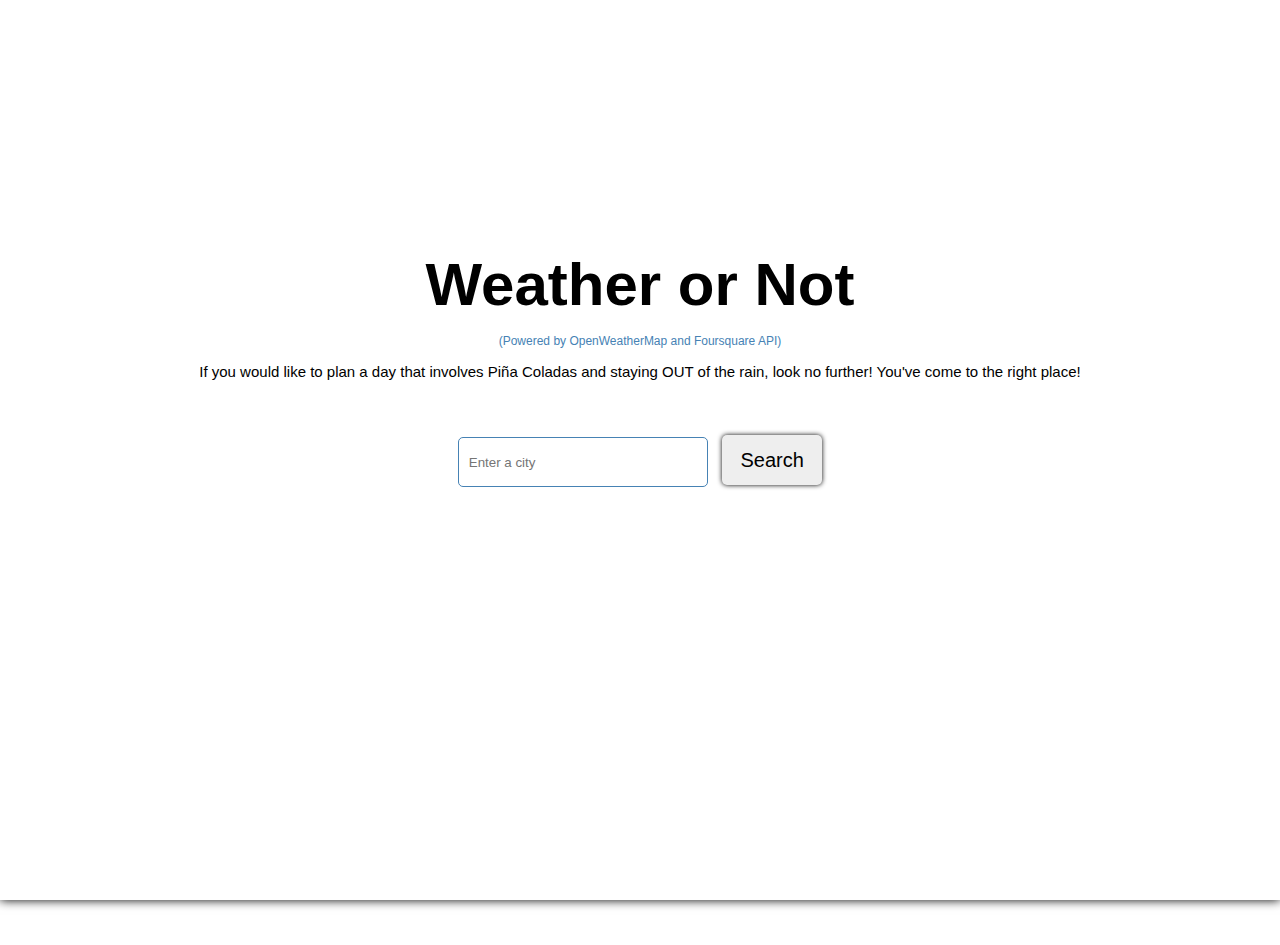
==== cap.html @ 7d447c3f "added functioning weather and foursquare apis" ====
<!DOCTYPE html>
<html lang="en">

<head>
    <meta charset="utf-8">
    <meta name="viewport" content="width=device-width, initial-scale=1">
    <meta property="og:title" content="Weather or Not" />
    <!--<meta property="og:image" content="https://tse2.mm.bing.net/th?id=OIP.2QLvJm85JUFixVvtVHXrngHaE8&pid=15.1&P=0&w=237&h=159" />-->
    <meta property="og:description" content="Enables user to plan events while taking weather into consideration" />
    <meta property="og:type" content="website" />
    <!--<meta property="og:url" content="https://JLinnell.github.io/thinkful-second-capstone-Weather-Or-Not/" /> -->
    <title>Weather or Not</title>
    <link href="cap.css" rel="stylesheet" />
</head>

<body>
    <main role=main>
        <div class="start-display" id="start-page">
            <header class="row" role="banner">
                <h1 class="logo">Weather or Not</h1>
                <p class="api-info">(Powered by OpenWeatherMap and Foursquare API)</p>
                <p>If you would like to plan a day that involves Pi&#xF1;a Coladas and staying OUT of the rain, look no further! You've come to the right place!</p>
            </header>

            <form action="#" class="js-search-form row" id="search-query-form">
                <input type="text" placeholder="Enter a city" class="js-query" id="search-term" required>
                <button type="submit" class="submit-button">Search</button>
            </form>
        </div>

        <section class="weather row" id="weather-display">

        </section>
        <nav role="navigation" class="navigation hide" id="results-navigation">
            <div class="options row">
                <button class="category-button" id="foodDrink-button">FOOD & DRINK</button>
                <button class="category-button" id="Indoors-button">INDOORS</button>
                <button class="category-button" id="shopping-button">SHOPPING</button>
                <button class="category-button" id="outdoors-button">OUTDOORS</button>
                <button class="category-button" id="arts-button">ARTS</button>
            </div>
        </nav>

        <section id="foursquare-results" class="row">

        </section>
    </main>
    <script src="https://code.jquery.com/jquery-3.2.1.min.js" integrity="sha256-hwg4gsxgFZhOsEEamdOYGBf13FyQuiTwlAQgxVSNgt4=" crossorigin="anonymous"></script>
    <script type="text/javascript" src="cap.js"></script>
</body>

</html>
---- cap.css ----
body {
    font-family: 'Roboto', sans-serif;
    text-align: center;
    background: url("https://tse2.mm.bing.net/th?id=OIP.2QLvJm85JUFixVvtVHXrngHaE8&pid=15.1&P=0&w=237&h=159");
    background-size: cover;
    background-repeat: no-repeat;
    background-attachment: fixed;
    background-position: center;
    margin: 0px;
    padding: 0px;
}

.hide {
    display: none;
}

/*a {
    text-decoration: none;
    color: steelblue;
}*/

header p {
    font-size: 15px;
}

header p.api-info {
    color: steelblue;
    font-size: 12px;
}

header {
    background-color: rgba(255, 255, 255, 0.7);
    padding: 10px;
    border-radius: 10px;
    width: 80%
}

.start-display {
    height: 100vh;
   /* background: url("./images/roads.jpg");
    background-size: cover;
    background-repeat: no-repeat;
    background-attachment: fixed;*/
    box-shadow: 0 0 10px black;
    padding-top: 200px;
    margin-bottom: 45px;
}

h1.logo {
    font-family: 'Megrim', sans-serif;
    font-size: 60px;
    margin-bottom: 15px;
}

form {
    padding: 30px;
}

form input {
    height: 50px;
    width: 250px;
    padding: 10px;
    border-radius: 5px;
    border: 1px solid steelblue;
}

form button {
    height: 50px;
    width: 100px;
    background: #eee;
    border: 0px;
    border-radius: 5px;
    margin-left: 10px;
    box-shadow: 0 0 5px black;
    font-size: 20px;
}

form a {
    color: black;
    text-decoration: none;
}


/***** WEATHER DISPLAY *****/

.weather-results {
    padding: 10px;
    margin: 30px 0;
    text-align: center;
}

.weather-results h1 {
    font-size: 40px;
    color: black;
    font-family: 'Megrim', sans-serif;
}

.weather-image {
    width: 50%;
}

.weather-results {
    margin: 10px;
    padding: 10px;
    width: 100%;
    background: rgba(230, 223, 223, 0.7);
    border-radius: 5px;
}


/***** NAVIGATION *****/

nav {
    margin: 20px 0;
}

button.category-button {
    margin: 5px;
    padding: 10px;
    background: #fff;
    border: 0px;
    border-radius: 5px;
    box-shadow: 0 0 10px black;
    font-family: 'Montserrat', sans-serif;
    font-weight: 600;
}

button:hover {
    cursor: pointer;
}

button.selected {
    background: #ccc;
}


/***** RESULT DISPLAY *****/

div .result-image {
    width: 100%;
    float: left;
    height: 15em;
    margin-top: 1rem;
    margin-bottom: 1rem;
    background-size: cover;
    background-position: center center;
}

.col-3,
.result {
    margin: 10px;
    padding: 10px;
    width: 100%;
    background: rgba(230, 223, 223, 0.7);
    border-radius: 5px;
}

.result-description {
    padding: 10px;
    text-align: justify;
    overflow: hidden;
    font-size: 0.9em;
}

.result-description h2 {
    font-size: 1.3em;
    font-family: 'Raleway', sans-serif;
    font-weight: 700;
    ;
}

#foursquare-results span {
    display: inline-block;
    height: 32px;
    padding: 0;
    vertical-align: top;
    background-color: #ccc;
    border-radius: 5px;
}

#foursquare-results span.icon-text {
    padding: 8px 4px 0 4px;
}


/***** FOOTER *****/



/***** RESPONSIVE DESIGN *****/

* {
    box-sizing: border-box;
}

.row {
    max-width: 1000px;
    padding-left: 20px;
    padding-right: 20px;
    margin: 0 auto;
}

@media screen and (min-width: 640px) {
    .col-3 {
        width: 30%;
        display: inline-block;
        vertical-align: text-top;
    }
}
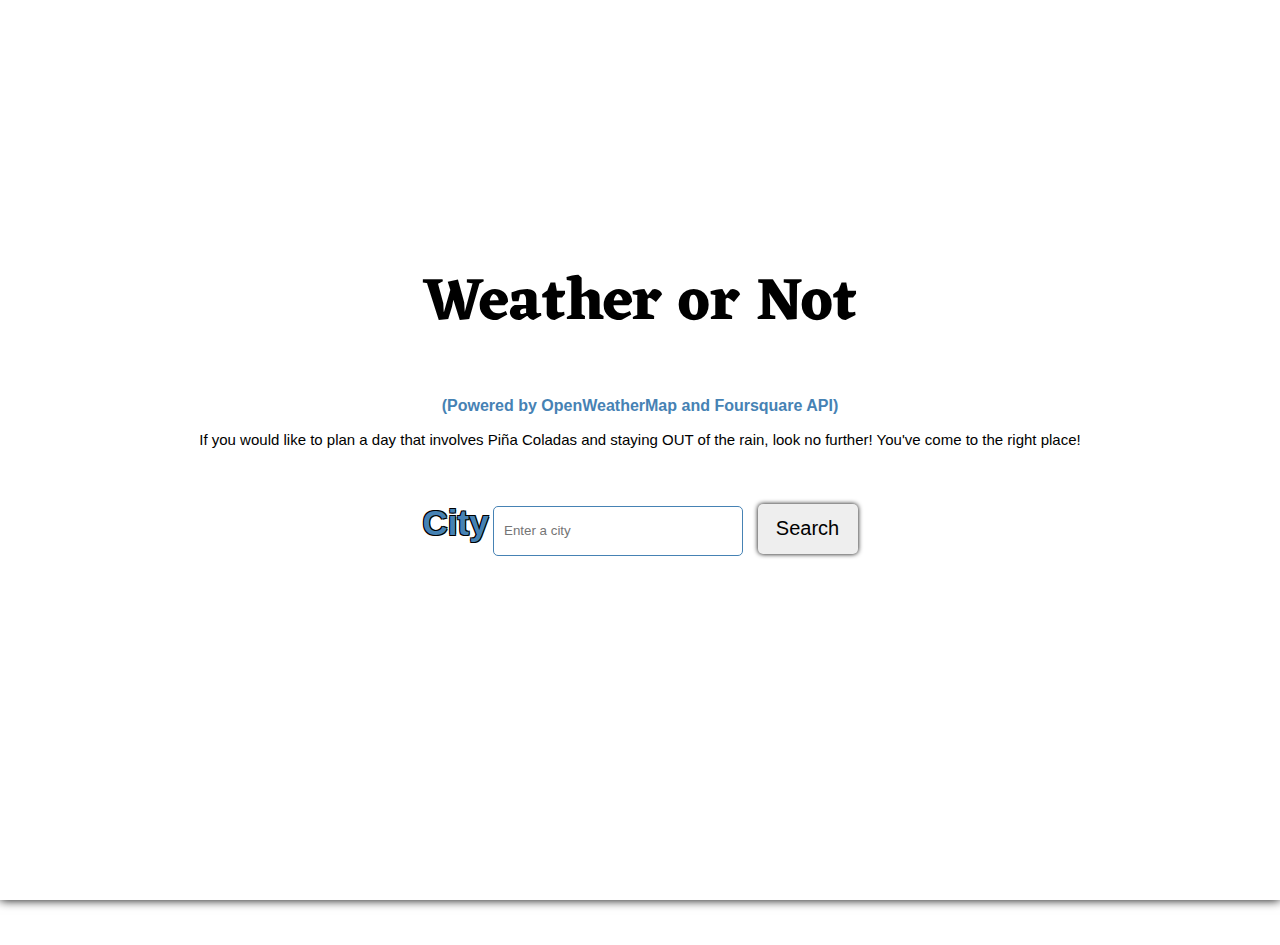
==== commit 5a297dd1: "touched up and streamlined files" ====
--- a/cap.html
+++ b/cap.html
@@ -5,10 +5,9 @@
     <meta charset="utf-8">
     <meta name="viewport" content="width=device-width, initial-scale=1">
     <meta property="og:title" content="Weather or Not" />
-    <!--<meta property="og:image" content="https://tse2.mm.bing.net/th?id=OIP.2QLvJm85JUFixVvtVHXrngHaE8&pid=15.1&P=0&w=237&h=159" />-->
+    <link href="https://fonts.googleapis.com/css?family=Eczar" rel="stylesheet">
     <meta property="og:description" content="Enables user to plan events while taking weather into consideration" />
     <meta property="og:type" content="website" />
-    <!--<meta property="og:url" content="https://JLinnell.github.io/thinkful-second-capstone-Weather-Or-Not/" /> -->
     <title>Weather or Not</title>
     <link href="cap.css" rel="stylesheet" />
 </head>
@@ -16,13 +15,14 @@
 <body>
     <main role=main>
         <div class="start-display" id="start-page">
-            <header class="row" role="banner">
+            <header class="row">
                 <h1 class="logo">Weather or Not</h1>
                 <p class="api-info">(Powered by OpenWeatherMap and Foursquare API)</p>
                 <p>If you would like to plan a day that involves Pi&#xF1;a Coladas and staying OUT of the rain, look no further! You've come to the right place!</p>
             </header>
 
-            <form action="#" class="js-search-form row" id="search-query-form">
+            <form action="#" class="search-form row" id="search-query-form">
+                <label for="search-term">City</label>
                 <input type="text" placeholder="Enter a city" class="js-query" id="search-term" required>
                 <button type="submit" class="submit-button">Search</button>
             </form>
@@ -33,11 +33,11 @@
         </section>
         <nav role="navigation" class="navigation hide" id="results-navigation">
             <div class="options row">
-                <button class="category-button" id="foodDrink-button">FOOD & DRINK</button>
-                <button class="category-button" id="Indoors-button">INDOORS</button>
-                <button class="category-button" id="shopping-button">SHOPPING</button>
+                <button class="category-button" id="food-button">FOOD</button>
+                <button class="category-button" id="nightlife-button">NIGHTLIFE</button>
+                <button class="category-button" id="shops-button">SHOPS</button>
                 <button class="category-button" id="outdoors-button">OUTDOORS</button>
-                <button class="category-button" id="arts-button">ARTS</button>
+                <button class="category-button" id="entertainment-button">ARTS</button>
             </div>
         </nav>
 
--- a/cap.css
+++ b/cap.css
@@ -1,3 +1,7 @@
+* {
+    box-sizing: border-box;
+}
+
 body {
     font-family: 'Roboto', sans-serif;
     text-align: center;
@@ -14,10 +18,10 @@
     display: none;
 }
 
-/*a {
+a {
     text-decoration: none;
     color: steelblue;
-}*/
+}
 
 header p {
     font-size: 15px;
@@ -25,7 +29,8 @@
 
 header p.api-info {
     color: steelblue;
-    font-size: 12px;
+    font-size: 16px;
+    font-weight: bold;
 }
 
 header {
@@ -37,23 +42,25 @@
 
 .start-display {
     height: 100vh;
-   /* background: url("./images/roads.jpg");
-    background-size: cover;
-    background-repeat: no-repeat;
-    background-attachment: fixed;*/
     box-shadow: 0 0 10px black;
     padding-top: 200px;
     margin-bottom: 45px;
 }
 
 h1.logo {
-    font-family: 'Megrim', sans-serif;
+    font-family: 'Eczar', serif;
     font-size: 60px;
-    margin-bottom: 15px;
 }
 
 form {
     padding: 30px;
+}
+
+label {
+    font-size: 35px;
+    font-weight: bold;
+    color: steelblue;
+    text-shadow: -1px -1px 0 #000, 1px -1px 0 #000, -1px 1px 0 #000, 1px 1px 0 #000;
 }
 
 form input {
@@ -80,9 +87,6 @@
     text-decoration: none;
 }
 
-
-/***** WEATHER DISPLAY *****/
-
 .weather-results {
     padding: 10px;
     margin: 30px 0;
@@ -106,7 +110,6 @@
     background: rgba(230, 223, 223, 0.7);
     border-radius: 5px;
 }
-
 
 /***** NAVIGATION *****/
 
@@ -133,19 +136,7 @@
     background: #ccc;
 }
 
-
 /***** RESULT DISPLAY *****/
-
-div .result-image {
-    width: 100%;
-    float: left;
-    height: 15em;
-    margin-top: 1rem;
-    margin-bottom: 1rem;
-    background-size: cover;
-    background-position: center center;
-}
-
 .col-3,
 .result {
     margin: 10px;
@@ -164,9 +155,7 @@
 
 .result-description h2 {
     font-size: 1.3em;
-    font-family: 'Raleway', sans-serif;
     font-weight: 700;
-    ;
 }
 
 #foursquare-results span {
@@ -182,16 +171,7 @@
     padding: 8px 4px 0 4px;
 }
 
-
-/***** FOOTER *****/
-
-
-
 /***** RESPONSIVE DESIGN *****/
-
-* {
-    box-sizing: border-box;
-}
 
 .row {
     max-width: 1000px;
@@ -206,4 +186,12 @@
         display: inline-block;
         vertical-align: text-top;
     }
-}
+    form {
+        
+        text-align: center;
+    }
+
+    input {
+        margin: 0 auto;
+    }
+}